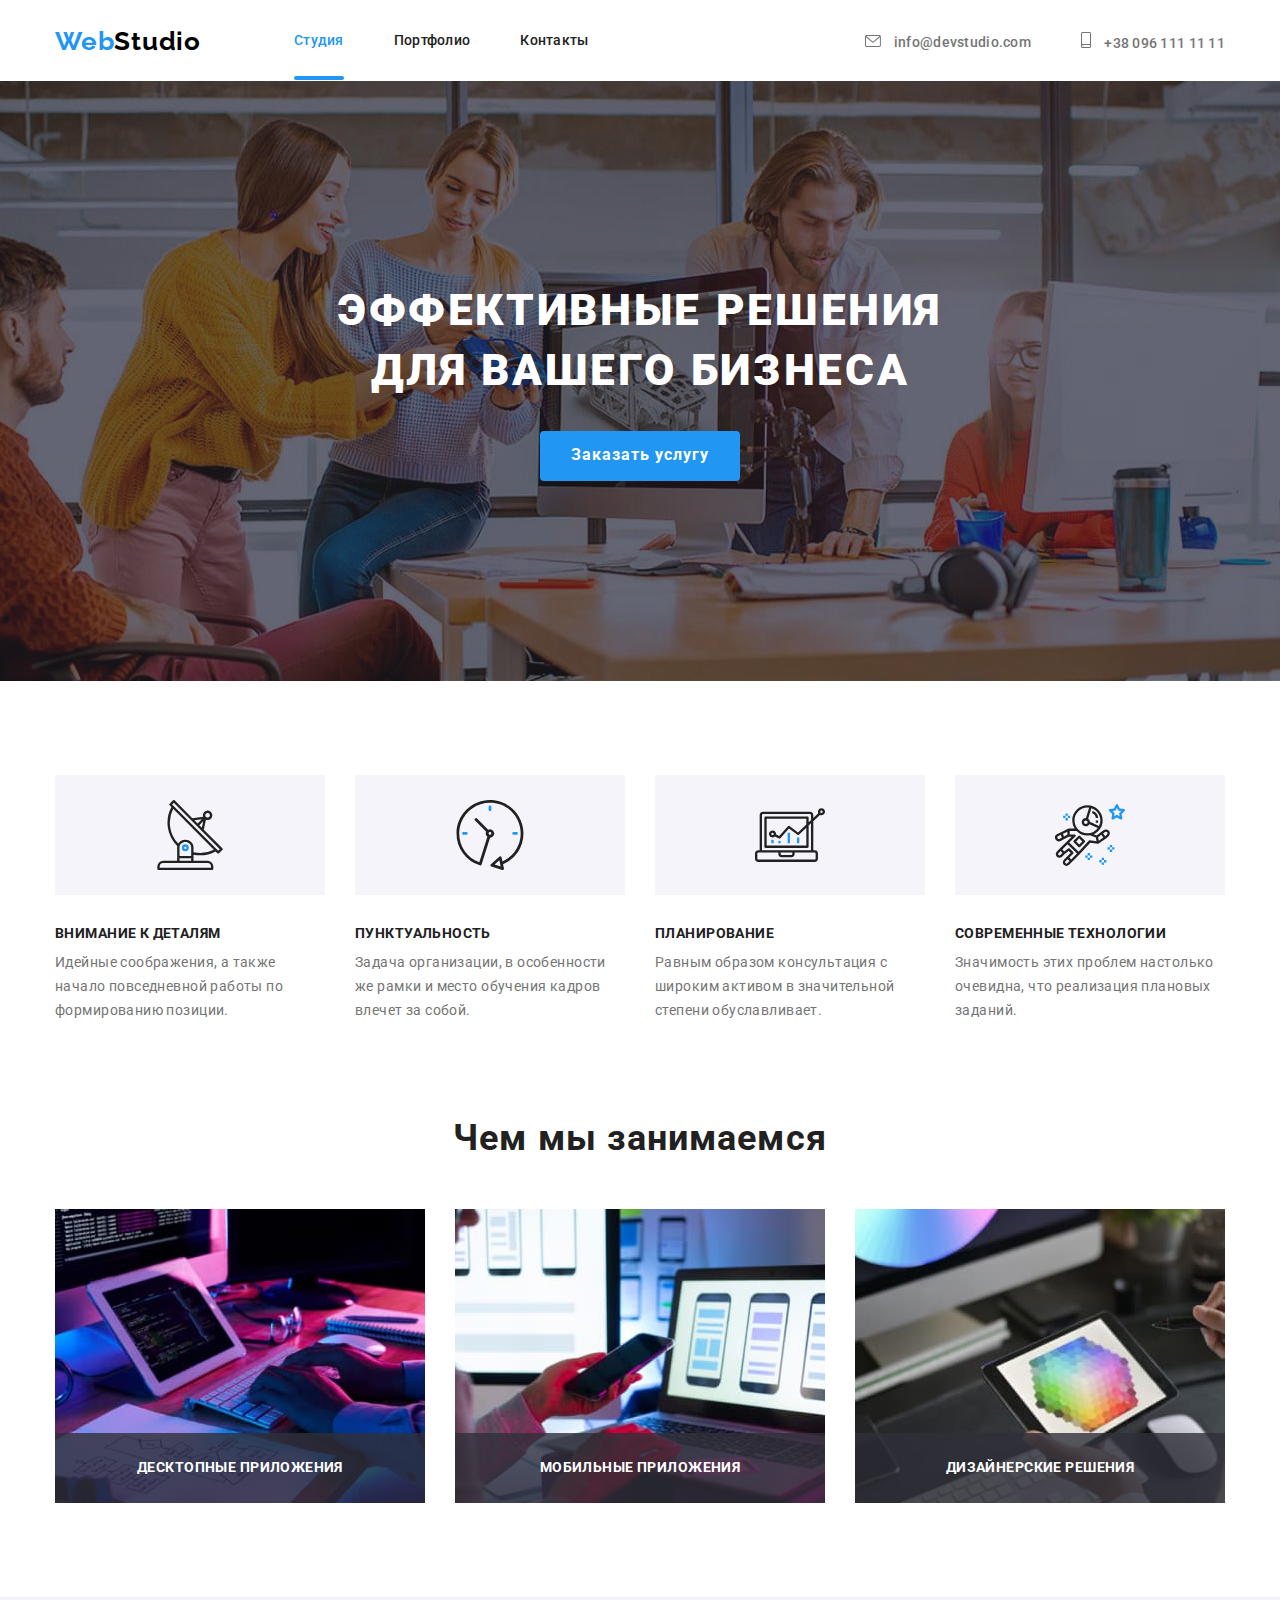
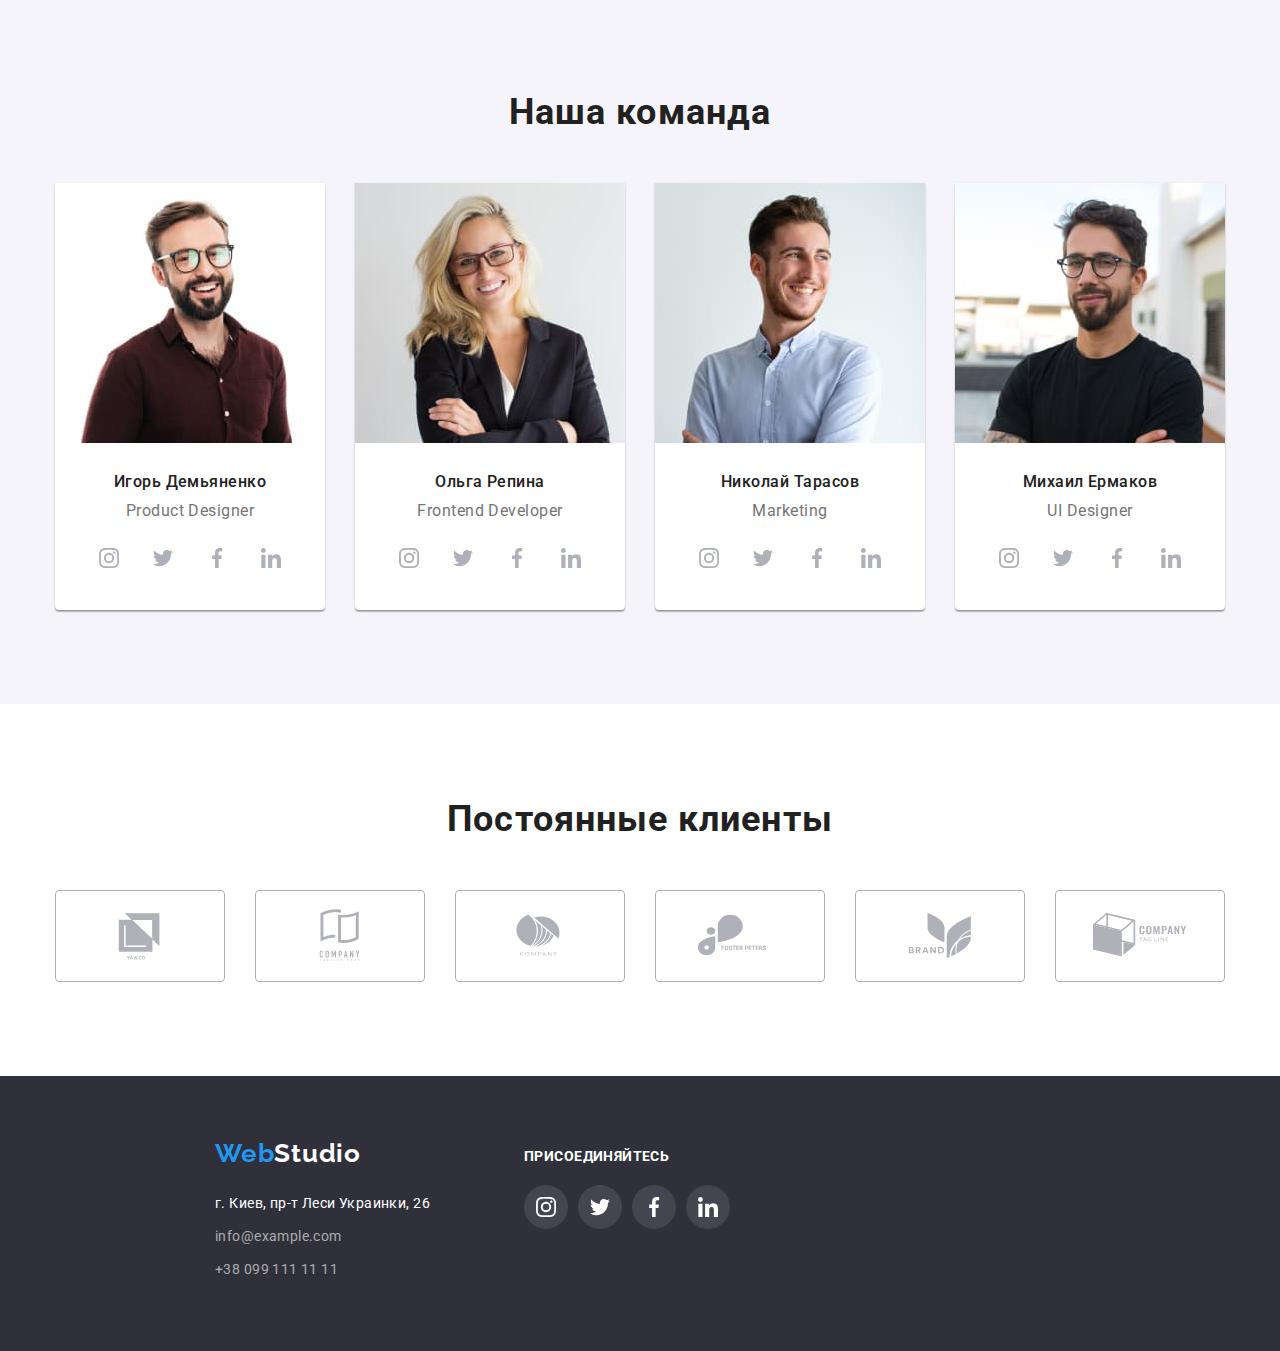
==== index.html @ 4ece472d "Initial commit" ====
<!DOCTYPE html>
<html lang="ru">
  <head>
    <meta charset="UTF-8" />
    <meta http-equiv="X-UA-Compatible" content="IE=edge" />
    <meta name="viewport" content="width=device-width, initial-scale=1.0" />
    <title lang="en">WebStudio</title>
    <link rel="preconnect" href="https://fonts.gstatic.com">
    <link href="https://fonts.googleapis.com/css2?family=Raleway:wght@700&family=Roboto:wght@400;500;700;900&display=swap"
      rel="stylesheet">
    <link rel="stylesheet" href="https://cdnjs.cloudflare.com/ajax/libs/modern-normalize/1.1.0/modern-normalize.css"
        integrity="sha512-Y0MM+V6ymRKN2zStTqzQ227DWhhp4Mzdo6gnlRnuaNCbc+YN/ZH0sBCLTM4M0oSy9c9VKiCvd4Jk44aCLrNS5Q=="
        crossorigin="anonymous" referrerpolicy="no-referrer" />
    <link rel="stylesheet" href="./css/styles.css"> 
  </head>
  <body>
    <!--HEADER-->
    <header class="main-header">
      <!--NAVIGATION BAR-->
      <div class="container header-container">
        <nav class="main-nav">
          <!--LOGO-->
          <a class="logo" href="./"><span class="logo-blue">Web</span><span class="logo-black">Studio</span></a>
          <!--MAIN MENU-->
          <ul class="main-menu">
            <li class="menu-list">
              <a class="menu-link menu-link-current" href="./index.html">Студия</a>
            </li>
            <li class="menu-list">
              <a class="menu-link" href="./portfolio.html">Портфолио</a>
            </li>
            <li class="menu-list">
              <a class="menu-link" href="">Контакты</a>
            </li>
          </ul>
        </nav>
          <!--CONTACTS-->
        <ul class="contacts-nav">
          <li class="contacts-list">
              <a class="contacts-link" href="mailto:info@devstudio.com">
              <svg class="header-svg" width="16" height="12"><use href="./images/sprite.svg#envelope"></use></svg> info@devstudio.com</a>
          </li>
          <li class="contacts-list">
            <a class="contacts-link" href="tel:+380961111111">
              <svg class="header-svg" width="10" height="16"><use href="./images/sprite.svg#smartphone"></use></svg>
              +38 096 111 11 11</a>
          </li>
        </ul>
      </div>
    </header>
    <main class="index-main">
      <!--HERO-->
      <section class="hero-section">
      <div class="container hero-container">
        <h1 class="hero-title">Эффективные решения для вашего бизнеса</h1>
        <button class="button-order" type="button" data-modal-open>Заказать услугу</button>
      </div>
      </section>
      <!--FEATURES-->
      <section class="features-section">
        <div class="container features-container">
        <h2 class="section-title" hidden>Наши преимущества</h2>
        <ul class="features-menu">
          <li class="features-list">
            <div class="features-image">
              <svg class="features-icon">
                <use href="./images/sprite.svg#antenna">
                </use>
              </svg>
            </div>
            <div class="features-description">
            <h3 class="features-title">Внимание к деталям</h3>
            <p class="features-text">
              Идейные соображения, а также начало повседневной работы по
              формированию позиции.
            </p>
            </div>
          </li>
          <li class="features-list">
            <div class="features-image">
              <svg class="features-icon">
                <use href="./images/sprite.svg#clock">
                </use>
              </svg>
            </div>
            <div class="features-description">
            <h3 class="features-title">Пунктуальность</h3>
            <p class="features-text">
              Задача организации, в особенности же рамки и место обучения кадров
              влечет за собой.
            </p>
            </div>
          </li>
          <li class="features-list">
            <div class="features-image">
              <svg class="features-icon">
                <use href="./images/sprite.svg#diagram">
                </use>
              </svg>
            </div>
            <div class="features-description">
            <h3 class="features-title">Планирование</h3>
            <p class="features-text">
              Равным образом консультация с широким активом в значительной
              степени обуславливает.
            </p>
            </div>
          </li>
          <li class="features-list">
            <div class="features-image">
              <svg class="features-icon">
                <use href="./images/sprite.svg#astronaut">
                </use>
              </svg>
            </div>
            <div class="features-description">
            <h3 class="features-title">Современные технологии</h3>
            <p class="features-text">
              Значимость этих проблем настолько очевидна, что реализация
              плановых заданий.
            </p>
            </div>
          </li>
        </ul>
        </div>
      </section>
      <!--OUR SERVICES-->
      <section class="services-section">
        <div class="container services-container">
        <h2 class="section-title">Чем мы занимаемся</h2>
        <ul class="services-list">
          <li class="services-item">
            <h3 hidden>Сервис первый</h3>
            <a href="" class="servises-link">
              <div class="servises-link-wrapper">
              <img
                src="./images/images-our-services/service_1.jpg"
                alt="Сотрудник пишет код" width="370" height="294"/>
              <p class="services-label">Десктопные приложения</p>
              </div>
            </a>
          </li>
          <li class="services-item">
            <h3 hidden>Сервис второй</h3>
            <a href="">
              <div class="servises-link-wrapper">
              <img
                src="./images/images-our-services/service_2.jpg"
                alt="Сотрудник сверяет изображение на экране мобильного телефона с изображением трех мобильных интерфейсов на ноутбуке"
                width="370"
                height="294"
              />
              <p class="services-label">Мобильные приложения</p>
              </div>
            </a>
          </li>
          <li class="services-item">
            <h3 hidden>Сервис третий</h3>
            <a href="">
              <div class="servises-link-wrapper">
              <img
                src="./images/images-our-services/service_3.jpg"
                alt="Сотрудник выбирает цвет по матрице"
                width="370"
                height="294"
              />
              <p class="services-label">Дизайнерские решения</p>
              </div>
            </a>
          </li>
        </ul>
      </div>
      </section>
      <!--OUR TEAM-->
      <section class="team-section">
        <div class="container team-container">
        <h2 class="section-title">Наша команда</h2>
        <ul class="team-description">
          <li class="team-list">
            <img class="team-image"
              src="./images/images-our-team/team_member_1.jpg"
              alt="Портрет Игоря Демьяненко"
              width="270"
              height="260"
            />
            <div class="team-member">
            <p class="team-name">Игорь Демьяненко</p>
            <h3 class="team-text"  lang="en">Product Designer</h3>
            <ul class="social-icons-container">
            <li class="social-link-team">
              <a class="social-link-teammember" href="">
                <svg class="social-icon-team" width="20px" height="20px"><use href="./images/sprite.svg#instagram"></use></svg>
              </a>
            </li>
            <li class="social-link-team">
              <a class="social-link-teammember" href="">
                <svg class="social-icon-team" width="20px" height="20px"><use href="./images/sprite.svg#twitter"></use></svg>
              </a>
            </li>
            <li class="social-link-team">
              <a class="social-link-teammember" href="">
                <svg class="social-icon-team" width="20px" height="20px"><use href="./images/sprite.svg#facebook"></use></svg>
              </a>
            </li>
            <li class="social-link-team">
              <a class="social-link-teammember" href="">
                <svg class="social-icon-team" width="20px" height="20px"><use href="./images/sprite.svg#linkedin"></use></svg>
              </a>
            </li>
          </ul>
          </div>
          </li>
          <li class="team-list">
            <img class="team-image"
              src="./images/images-our-team/team_member_2.jpg"
              alt="Портрет Ольги Репиной"
              width="270"
              height="260"
            />
            <div class="team-member">
            <p class="team-name">Ольга Репина</p>
            <h3 class="team-text" lang="en">Frontend Developer</h3>
          <ul class="social-icons-container">
            <li class="social-link-team">
              <a class="social-link-teammember" href="">
                <svg class="social-icon-team" width="20px" height="20px"><use href="./images/sprite.svg#instagram"></use></svg>
              </a>
            </li>
            <li class="social-link-team">
              <a class="social-link-teammember" href="">
                <svg class="social-icon-team" width="20px" height="20px"><use href="./images/sprite.svg#twitter"></use></svg>
              </a>
            </li>
            <li class="social-link-team">
              <a class="social-link-teammember" href="">
                <svg class="social-icon-team" width="20px" height="20px"><use href="./images/sprite.svg#facebook"></use></svg>
              </a>
            </li>
            <li class="social-link-team">
              <a class="social-link-teammember" href="">
                <svg class="social-icon-team" width="20px" height="20px"><use href="./images/sprite.svg#linkedin"></use></svg>
              </a>
            </li>
          </ul>
          </div>
          </li>
          <li class="team-list">
            <img class="team-image"
              src="./images/images-our-team/team_member_3.jpg"
              alt="Портрет Николая Тарасова"
              width="270"
              height="260"
            />
            <div class="team-member">
            <p class="team-name">Николай Тарасов</p>
            <h3 class="team-text" lang="en">Marketing</h3>
            <ul class="social-icons-container">
            <li class="social-link-team">
              <a class="social-link-teammember" href="">
                <svg class="social-icon-team" width="20px" height="20px"><use href="./images/sprite.svg#instagram"></use></svg>
              </a>
            </li>
            <li class="social-link-team">
              <a class="social-link-teammember" href="">
                <svg class="social-icon-team" width="20px" height="20px"><use href="./images/sprite.svg#twitter"></use></svg>
              </a>
            </li>
            <li class="social-link-team">
              <a class="social-link-teammember" href="">
                <svg class="social-icon-team" width="20px" height="20px"><use href="./images/sprite.svg#facebook"></use></svg>
              </a>
            </li>
            <li class="social-link-team">
              <a class="social-link-teammember" href="">
                <svg class="social-icon-team" width="20px" height="20px"><use href="./images/sprite.svg#linkedin"></use></svg>
              </a>
            </li>
          </ul>
          </div>
          </li>
          <li class="team-list">
            <img class="team-image"
              src="./images/images-our-team/team_member_4.jpg"
              alt="Портрет Михаила Ермакова"
              width="270"
              height="260"
            />
            <div class="team-member">
            <p class="team-name">Михаил Ермаков</p>
            <h3 class="team-text" lang="en">UI Designer</h3>
          <ul class="social-icons-container">
            <li class="social-link-team">
              <a class="social-link-teammember" href="">
                <svg class="social-icon-team" width="20px" height="20px"><use href="./images/sprite.svg#instagram"></use></svg>
              </a>
            </li>
            <li class="social-link-team">
              <a class="social-link-teammember" href="">
                <svg class="social-icon-team" width="20px" height="20px"><use href="./images/sprite.svg#twitter"></use></svg>
              </a>
            </li>
            <li class="social-link-team">
              <a class="social-link-teammember" href="">
                <svg class="social-icon-team" width="20px" height="20px"><use href="./images/sprite.svg#facebook"></use></svg>
              </a>
            </li>
            <li class="social-link-team">
              <a class="social-link-teammember" href="">
                <svg class="social-icon-team" width="20px" height="20px"><use href="./images/sprite.svg#linkedin"></use></svg>
              </a>
            </li>
          </ul>
          </div>
          </li>
        </ul>
      </div>
      </section>
        <!--SECTION CLIENTS-->
        <section class="clients-section">
          <div class="container section-clients-container">
            <h2 class="section-title">Постоянные клиенты</h2>
          <ul class="clients-list">
              <li class="client-list-item">
                <a class="client-link" href="">
                  <svg class="client-logo" width="106px" height="60px">
                    <use href="./images/sprite.svg#logo1"></use>
                  </svg>
                </a>
              </li>
              <li class="client-list-item">
                <a class="client-link" href="">
                  <svg class="client-logo" width="106px" height="60px">
                    <use href="./images/sprite.svg#logo2"></use>
                  </svg>
                </a>
              </li>
              <li class="client-list-item">
                <a class="client-link" href="">
                  <svg class="client-logo" width="106px" height="60px">
                    <use href="./images/sprite.svg#logo3"></use>
                  </svg>
                </a>
              </li>
              <li class="client-list-item">
                <a class="client-link" href="">
                  <svg class="client-logo" width="106px" height="60px">
                    <use href="./images/sprite.svg#logo4"></use>
                  </svg>
                </a>
              </li>
              <li class="client-list-item">
                <a class="client-link" href="">
                  <svg class="client-logo" width="106px" height="60px">
                    <use href="./images/sprite.svg#logo5"></use>
                  </svg>
                </a>
                </li>
                <li class="client-list-item">
                  <a class="client-link" href="">
                    <svg class="client-logo" width="106px" height="60px">
                      <use href="./images/sprite.svg#logo6"></use>
                    </svg>
                  </a>
                </li>
            </ul>
          </div>
        </section>
    </main>
    <footer class="page-footer">
      <div class="container footer-container">
      <div class="footer-column">     
      <!--LOGO-->
      <a class="logo logo-footer" href="./"><span class="logo-blue">Web</span><span class="logo-white">Studio</span></a>
      <!--CONTACTS-->
      <address class="address-footer">
        <ul class="contacts-footer">
          <li class="contacts-list-footer">
            <a class="contacts-link-footer" href="https://goo.gl/maps/XPHjit8o5JEsovho7"
              >г. Киев, пр-т Леси Украинки, 26</a
            >
          </li>
          <li class="contacts-list-footer">
            <a class="contacts-linksemitransparent-footer" href="mailto:info@example.com">info@example.com</a>
          </li>
          <li class="contacts-list-footer">
            <a class="contacts-linksemitransparent-footer" href="tel:+380991111111">+38 099 111 11 11</a>
          </li>
        </ul>
      </address>
    </div>
    <div class="footer-column">
      <p class="footer-text">Присоединяйтесь</p>
      <ul class="social-footer-container">
        <li class="social-footer">
          <a class="social-link-footer" href="">
            <svg class="social-icon-footer" width="20px" height="20px"><use href="./images/sprite.svg#instagram"></use></svg>
          </a>
        </li>
        <li class="social-footer">
          <a class="social-link-footer" href="">
            <svg class="social-icon-footer" width="20px" height="20px"><use href="./images/sprite.svg#twitter"></use></svg>
          </a>
        </li>
        <li class="social-footer">
          <a class="social-link-footer" href="">
            <svg class="social-icon-footer" width="20px" height="20px"><use href="./images/sprite.svg#facebook"></use></svg>
          </a>
        </li>
        <li class="social-footer">
          <a class="social-link-footer" href="">
            <svg class="social-icon-footer" width="20px" height="20px"><use href="./images/sprite.svg#linkedin"></use></svg>
          </a>
        </li>
      </ul>
    </div>
    </div>
    </footer>
<div class="backdrop is-hidden" data-modal>
  <div class="modal">
    <button type="button" class="close-btn" data-modal-close>
      <svg class="close-btn-icon" width="11px" height="11px">
        <use href="./images/sprite.svg#closebtn"></use>
      </svg>
    </button>
  </div>
</div>
<script src="./js/modal.js"></script>
  </body>
</html>
---- css/styles.css ----
:root {
  --text-color: #757575;
  --title-color: #212121;
  --accent-font-color: #ffffff;
  --accent-color: #2196f3;
  --background-dark: #2f303a;
  --background-light: #f5f4fa;
  --social-icons-main: #afb1b8;
  --main-duration: 250ms;
  --timing-function: cubic-bezier(0.4, 0, 0.2, 1);
}
* {
  box-sizing: border-box;
  -moz-box-sizing: border-box;
  -webkit-box-sizing: border-box;
}
h1,
h2,
h3,
h4,
h5,
h6,
p {
  margin-top: 0;
  margin-bottom: 0;
}
ul,
ol {
  margin-top: 0;
  margin-bottom: 0;
  padding-left: 0;
}
img {
  display: block;
}
.container {
  margin: 0 auto;
  border: 0px;
  width: 1200px;
  padding-left: 15px;
  padding-right: 15px;
}
body {
  font-family: "Roboto", sans-serif;
  font-style: normal;
}
body ul {
  list-style: none;
}
body a {
  text-decoration: none;
}
/*--HEADER STYLES--*/
/*--HEADER POSITIONING--*/
.header-container {
  display: flex;
  justify-content: space-between;
}
.logo {
  margin-right: 93px;
  border: 0px;
  margin-bottom: -4px;
}
.menu-list:not( :last-child),
.contacts-list:not( :last-child) {
  margin-right: 50px;
}
.main-nav,
.main-menu,
.contacts-nav {
  display: flex;
  justify-content: space-between;
  align-items: center;
}

/*--HEADER STYLE--*/
.main-header,
.portfolio-header {
  font-weight: 500;
  font-size: 14px;
  line-height: 1.17;
  letter-spacing: 0.02em;
  padding-top: 24px;
  padding-bottom: 25px;
}
/*--LOGO STYLE--*/
.logo {
  font-family: "Raleway", sans-serif;
  font-weight: 700;
  font-size: 26px;
  line-height: 1.38;
  letter-spacing: 0.03em;
}
.logo-blue {
  color: var(--accent-color);
}
.logo-black {
  color: #000000;
}
.logo-white {
  color: #ffffff;
}
/*--MAIN MENU STYLE--*/
.menu-link {
  color: var(--title-color);
  transition: color var(--main-duration) var(--timing-function);
}
.menu-link-current {
  color: var(--accent-color);
  position: relative;
}
.menu-link-current::after {
  position: absolute;
  left: 0;
  bottom: -32px;
  content:"";
  display: block;
  background-color: var(--accent-color);
  height: 4px;
  width: 100%;
  border-radius: 2px;
}

.menu-link:hover,
.menu-link:focus {
  color: var(--accent-color);
  cursor: pointer;  
}
/*--CONTACTS STYLE--*/
.contacts-list {
  display: flex;
  align-items: center;
}
.contacts-link {
  color: var(--text-color);
  margin-bottom: -4px;
  fill: var(--text-color);
  transition: color var(--main-duration) var(--timing-function), fill var(--main-duration) var(--timing-function);
}
.header-svg {
  margin-right: 10px;
}
.contacts-link:hover,
.contacts-link:focus {
  color: var(--accent-color);
  fill: var(--accent-color);
  cursor: pointer;
}
/*--END OF HEADER STYLES--*/
/*--HERO SECTION STYLE--*/
.hero-section {
  background-image: linear-gradient(rgba(47, 48, 58, 0.4), rgba(47, 48, 58, 0.4)), url(../images/images-hero/img-bgr-hero.jpg), linear-gradient(#c4c4c4, #c4c4c4);
  background-position: center;
  max-width: 1600px;
  padding-top: 200px;
  padding-bottom: 200px;
  display: block;
  margin: 0 auto;
}
.hero-title {
  color: var(--accent-font-color);
  font-weight: 900;
  font-size: 44px;
  line-height: 1.36;
  letter-spacing: 0.06em;
  text-transform: uppercase;
  text-align: center;
  max-width: 696px;
  margin-bottom: 30px;
  margin-left: auto;
  margin-right: auto;
}
.button-order {
  display: block;
  width: 200px;
  height: 50px;
  background-color: var(--accent-color);
  color: var(--accent-font-color);
  font-size: 16px;
  font-weight: 700;
  line-height: 1.88;  
  letter-spacing: 0.06em;
  border-radius: 4px;
  border: 1px solid transparent;
  margin-left: auto;
  margin-right: auto;
}
/*--END OF HERO SECTION STYLE--*/
/*--FEATURES SECTION STYLE--*/
.features-section {
  padding-top: 94px;
  padding-bottom: 94px;
}
.features-menu {
  display: flex;
  justify-content: space-between;
}
.features-list:not(:first-child) {
  margin-left: 30px;
}
.features-image {
  display: flex;
  background-color: var(--background-light);
  width: 270px;
  height: 120px;
align-items: center;
justify-content: center;
}
.features-description {
  padding-top: 30px;
}
.features-icon {
  width: 70px;
  height: 70px;
}
.features-title {
  color: var(--title-color);
  font-size: 14px;
  font-weight: 700;
  line-height: 1.17;
  text-transform: uppercase;
  letter-spacing: 0.03em;
  margin-bottom: 10px;
  text-align: left;
}
.features-text {
  color: var(--text-color);
  font-size: 14px;
  font-weight: 400;
  line-height: 1.71;
  letter-spacing: 0.03em;
  max-width: 270px;
  text-align: left;
}
/*--END OF FEATURES SECTION STYLE--*/
/*--OUR SERVICES SECTION STYLE--*/
.services-section {
  padding-bottom: 94px;
}
.services-list {
  display: flex;
  justify-content: space-between;
}
.section-title {
  color: var(--title-color);
  font-size: 36px;
  font-weight: 700;
  line-height: 1.17;
  letter-spacing: 0.03em;
  text-align: center;
  margin-bottom: 50px;
}
.servises-link-wrapper {
  position: relative;
}
.services-label {
  position: absolute;
  width: 100%;
  left: 0;
  bottom: 0;
  font-weight: 700;
  font-size: 14px;
  line-height: 1.14;
  text-align: center;
  letter-spacing: 0.03em;
  text-transform: uppercase;
  background-color: rgba(47, 48, 58, 0.8);
  color: var(--accent-font-color);
  padding-top: 27px;
  padding-bottom: 27px;
}
/*--END OF OUR SERVICES SECTION STYLE--*/
/*--OUR TEAM SECTION STYLE--*/
.team-section {
  padding-top: 94px;
  padding-bottom: 94px;
  background-color: var(--background-light);
  line-height: 1.17;
  letter-spacing: 0.03em;
}
.team-description {
  display: flex;
  flex-wrap: wrap;
  margin-left: -30px;
  margin-top: -30px
}
.team-list {
  background-color: #ffffff;
  box-shadow: 0px 1px 3px rgba(0, 0, 0, 0.12), 0px 1px 1px rgba(0, 0, 0, 0.14), 0px 2px 1px rgba(0, 0, 0, 0.2);
  border-radius: 0px 0px 4px 4px;
  flex-basis: calc((100% - 120px) / 4);
  margin-left: 30px;
  margin-top: 30px;
}
.team-member {
  padding-left: 32px;
  padding-top: 30px;
  padding-right: 32px;
  padding-bottom: 30px;
}
.team-name {
  color: var(--title-color);
  font-size: 16px;
  font-weight: 500;
  text-align: center;
  margin-bottom: 10px;
}
.team-text {
  color: var(--text-color);
  font-size: 16px;
  font-weight: 400;
  text-align: center;
  margin-bottom: 16px;
}
.social-icons-container {
    display: flex;
    justify-content: space-between;
    width: 206px;
    }
.social-link-teammember {
  display: flex;
  background-color: #ffffff;
  fill: var(--social-icons-main);
  border-radius: 50%;
  width: 44px;
  height: 44px;
  justify-content: center;
  align-items: center;
  transition: background-color var(--main-duration) var(--timing-function), fill var(--main-duration) var(--timing-function);
}
.social-link-teammember:hover,
.social-link-teammember:focus {
  fill: var(--accent-font-color);
  background-color: var(--accent-color);
}
/*--CLIENTS SECTION STYLES--*/
.clients-section {
  padding: 94px 0px 94px 0px;
}
.clients-list {
  display: flex;
  flex-wrap: wrap;
  margin-left: -30px;
  margin-top: -30px
}
.client-list-item {
  flex-basis: calc((100% - 180px) / 6);
  margin-left: 30px;
  margin-top: 30px;
 

}
.client-link { 
  display: flex;
  padding: 15px 31px 15px 31px;
  border: 1px solid;
  border-radius: 4px;
  border-color: var(--social-icons-main);
  justify-content: center;
  align-items: center;
  fill: var(--social-icons-main);
  transition: fill var(--main-duration) var(--timing-function), border-color var(--main-duration) var(--timing-function);
}
.client-link:hover,
.client-link:focus {
  fill: var(--accent-color);
  border-color: var(--accent-color);
}
/*--END OF CLIENTS SECTION STYLES--*/
/*--FOOTER STYLE--*/
.page-footer {
  background-color: var(--background-dark);
  padding-top: 60px;
  padding-bottom: 60px;
  padding-left: 200px;
  padding-right: 200px;
}
.footer-column:not(:last-child) {
  display: block;
  margin-right: 70px;
}
.logo-footer {
  display: block;
  margin-bottom: 20px;
}
.contacts-link-footer {
  display: block;
  color: #ffffff;
  font-size: 14px;
  font-weight: 400;
  font-style: normal;
  line-height: 1.71;
  letter-spacing: 0.03em;
  margin-bottom: 9px;
}
.contacts-linksemitransparent-footer {
  display: block;
  color: rgba(255, 255, 255, 0.6);
  font-size: 14px;
  font-weight: 400;
  font-style: normal;
  line-height: 1.71;
  letter-spacing: 0.03em;
  margin-bottom: 9px;
}
.footer-container {
  display: flex;
  justify-content: left;
}
.footer-text {
  color: var(--accent-font-color);
  font-size: 14px;
  font-weight: 700;
  line-height: 1.17;
  text-transform: uppercase;
  letter-spacing: 0.03em;
  margin-top: 12px;
  margin-bottom: 20px;
  text-align: left;
}
.social-footer-container {
  display: flex;
  justify-content: space-between;
  width: 206px;
}
.social-link-footer {
  display: flex;
  background-color: rgba(255, 255, 255, 0.1);
  fill: var(--accent-font-color);
  border-radius: 50%;
  width: 44px;
  height: 44px;
  justify-content: center;
  align-items: center;
  transition: background-color var(--main-duration) var(--timing-function);
}
.social-link-footer:hover,
.social-link-footer:focus {
  background-color: var(--accent-color);
}
/*--END OF FOOTER STYLE--*/
/*--MODAL AND BACKDROP STYLE--*/
.backdrop {
  position: fixed;
  top: 0;
  left: 0;
  background-color: rgba(0, 0, 0, 0.2);
  width: 100vw;
  height: 1024px;  
}
.modal {
position: absolute;
left: 50%;
top: 50%;
transform: translate(-50%, -50%);
width: 528px;
height: 580px;
border-radius: 4px;
background-color: #ffffff;
box-shadow: 0px 2px 1px 0px #00000033, 0px 1px 1px 0px #00000024, 0px 1px 3px 0px #0000001F;
transition: opacity var(--main-duration) var(--timing-function), visibility var(--main-duration) var(--timing-function);
}
.close-btn {
  position: absolute;
  top: 8px;
  right: 8px;
  width: 30px;
  height: 30px;
  border-radius: 50%;
  background-color: transparent;
  border: 1px solid rgba(0, 0, 0, 0.1);
  cursor: pointer;
  padding: 0;
}
.is-hidden {
  opacity: 0;
  visibility: hidden;
  pointer-events: none;
}
/*--END OF MODAL AND BACKDROP STYLE--*/
/*--PORTFOLIO PAGE STYLE--*/
.portfolio-header {
border-bottom: 1px solid #ECECEC;
}
.projects-section {
  padding-top: 94px;
  padding-bottom: 94px;
}
/*--FILTER STILE--*/
.projects-filter {
  display: flex;
  justify-content: center;
  margin-bottom: 50px;  
}
.filter-list:not( :last-child) {
  margin-right: 8px;
}
/*--FILTER BUTTON STYLE--*/
.filter-button {
  background-color: var(--background-light);
  color: var(--title-color);
  border: none;
  font-family: "Roboto", sans-serif;
  font-size: 16px;
  font-weight: 500;
  line-height: 1.63;
  letter-spacing: 0.03em;
  padding-left: 22px;
  padding-top: 6px;
  padding-right: 22px;
  padding-bottom: 6px;
  border-radius: 4px;
  transition: box-shadow var(--main-duration) var(--timing-function);  
}
.filter-button:hover,
.filter-button:focus {
  background-color: var(--accent-color);
  color: var(--accent-font-color);
  border: none;
  font-family: "Roboto", sans-serif;
  font-size: 16px;
  font-weight: 500;
  line-height: 1.63;
  letter-spacing: 0.03em;
  cursor: pointer;
  padding-left: 22px;
  padding-top: 6px;
  padding-right: 22px;
  padding-bottom: 6px;
  border-radius: 4px;
  box-shadow: 0px 4px 4px 0px #00000040;
}
/*--PROJECTS CARDS STYLE--*/
.projects-link {
  display: block;
  transition: box-shadow var(--main-duration) var(--timing-function);
}
.projects-link:hover,
.projects-links:focus {
box-shadow: 0px 1px 1px rgba(0, 0, 0, 0.12), 0px 4px 4px rgba(0, 0, 0, 0.06), 1px 4px 6px rgba(0, 0, 0, 0.16);
}
.projects-cards {
  display: flex;
  flex-wrap: wrap;
  margin-left: -30px;
  margin-top: -30px;
}
.projects-list {
  flex-basis: calc((100% - 270px) / 9);
  margin-left: 30px;
  margin-top: 30px;
}
.projects-text {
  padding: 20px 24px 20px 24px;
  background-color: #ffffff;
  border: 1px solid #EEEEEE;
}
.projects-name {
  color: var(--title-color);
  font-weight: 700;
  font-size: 18px;
  line-height: 2;
  letter-spacing: 0.06em;
  margin-bottom: 4px;
}
.projects-type {
  color: var(--text-color);
  font-weight: 400;
  font-size: 16px;
  line-height: 1.88;
  letter-spacing: 0.03em;
}  
.projects-card-wrapper {
  position: relative;
  overflow: hidden;
}
.projects-overlay {
  position: absolute;
  top: 0;
  left: 0;
  height: 100%;
  width: 100%;
  overflow: auto;
  transform: translateY(100%);
  background-color: rgba(33, 150, 243, 0.9);
  color: var(--accent-font-color);
  padding: 63px 24px 63px 24px;
  font-family: Roboto;
font-style: normal;
font-weight: 400;
font-size: 18px;
line-height: 1.56;
letter-spacing: 0.03em;
}
::-webkit-scrollbar {
  width: 0px;  
}
.projects-card-wrapper .projects-overlay {
transition: transform var(--main-duration) var(--timing-function);
}
.projects-card-wrapper:hover .projects-overlay,
.projects-text:hover .projects-overlay{
  transform: translate(0%); 
}
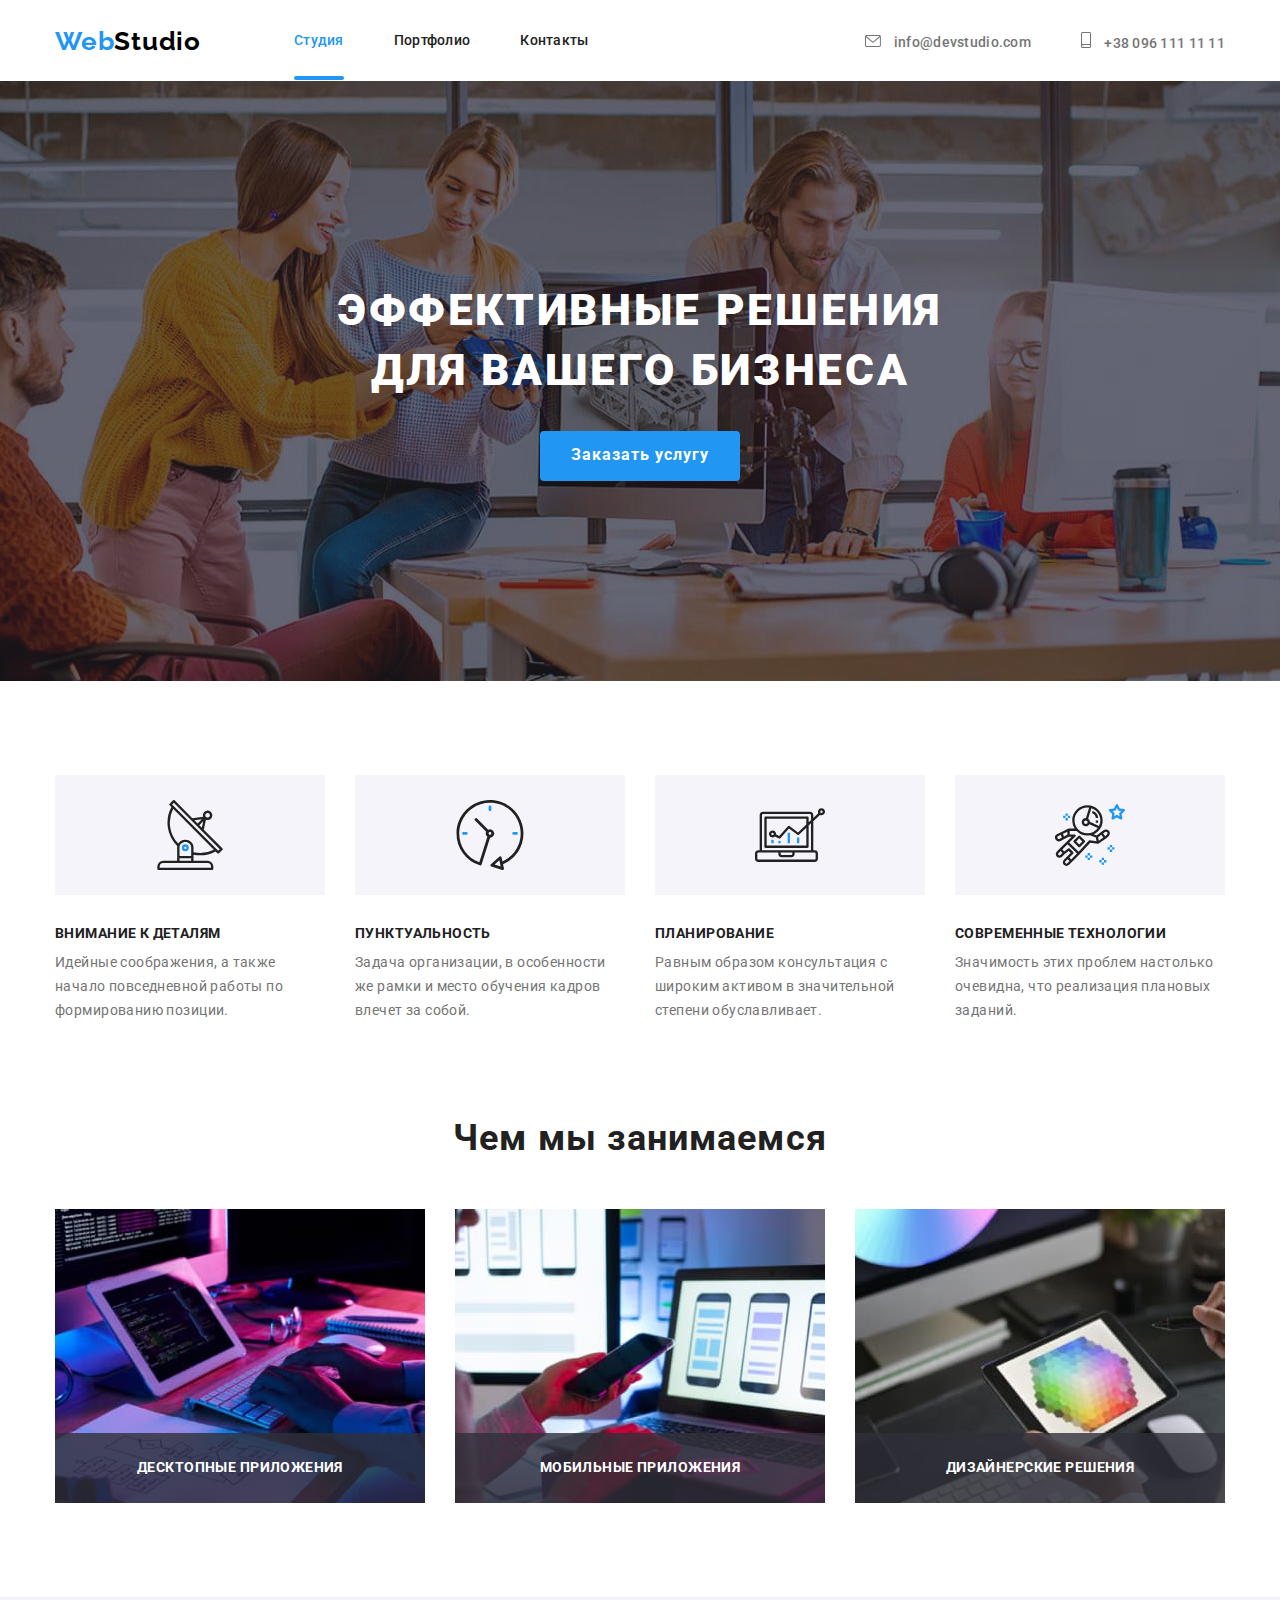
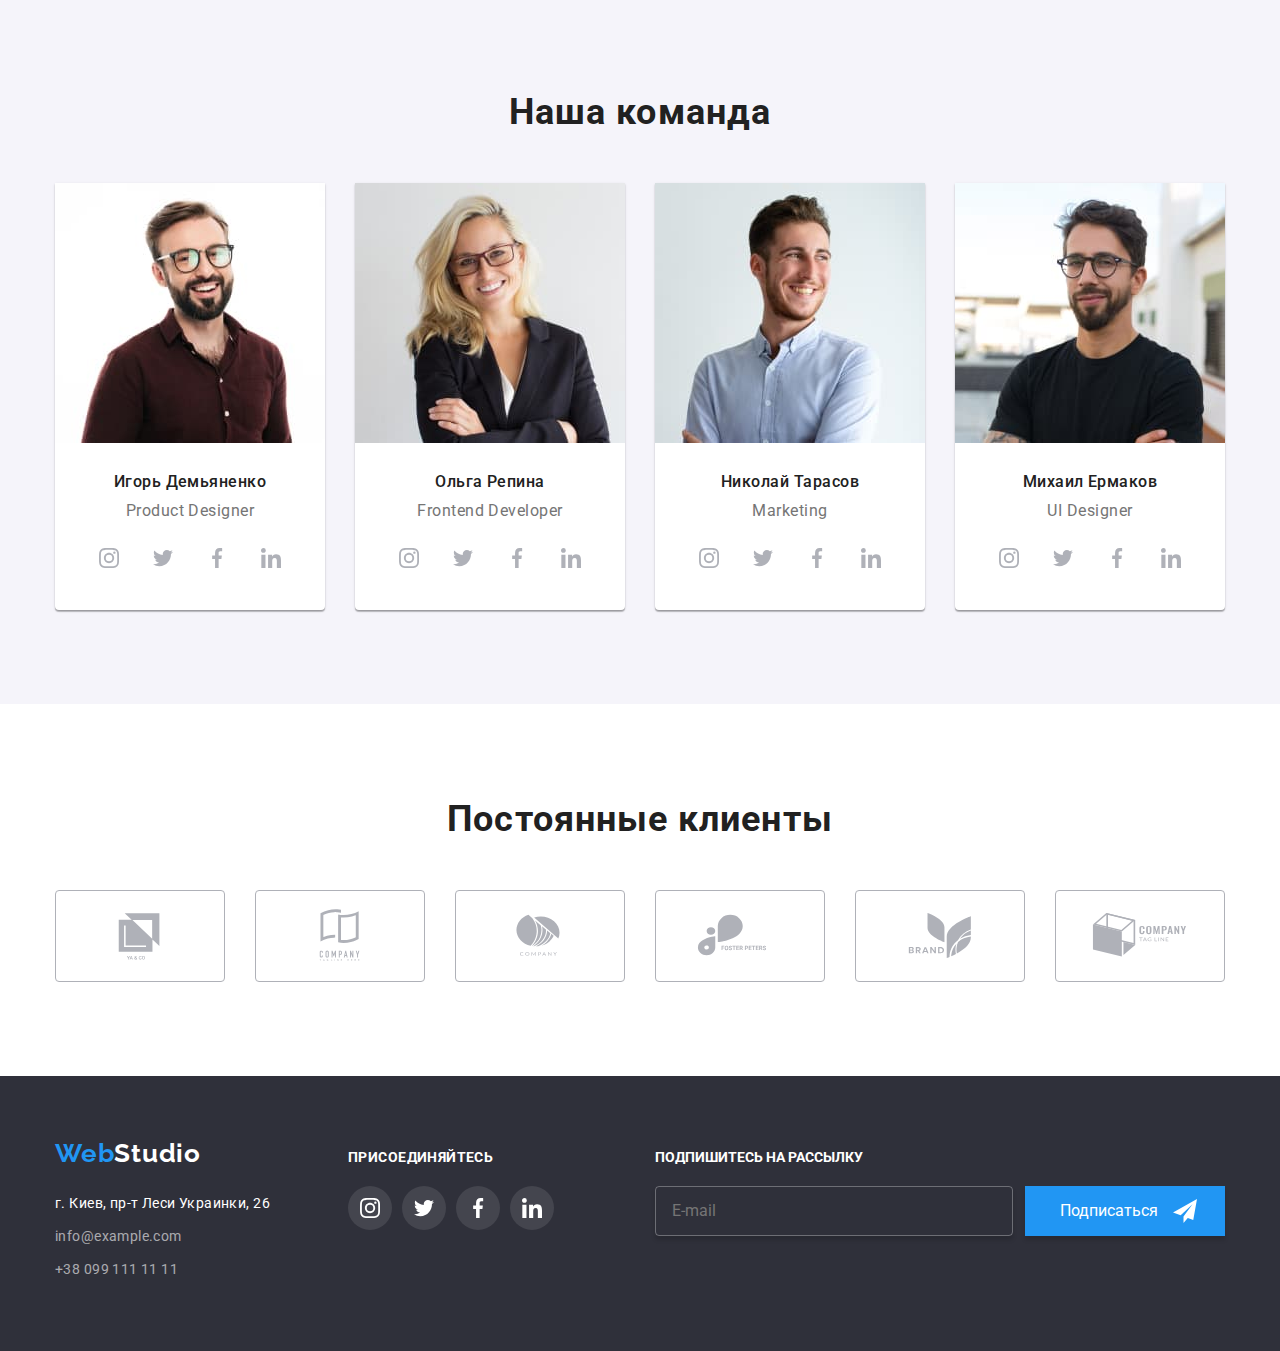
==== commit 0e0c32c3: "Subscribe form in Footer added" ====
--- a/index.html
+++ b/index.html
@@ -370,7 +370,7 @@
       <div class="container footer-container">
       <div class="footer-column">     
       <!--LOGO-->
-      <a class="logo logo-footer" href="./"><span class="logo-blue">Web</span><span class="logo-white">Studio</span></a>
+      <a class="logo-footer" href="./"><span class="logo-blue">Web</span><span class="logo-white">Studio</span></a>
       <!--CONTACTS-->
       <address class="address-footer">
         <ul class="contacts-footer">
@@ -413,6 +413,19 @@
         </li>
       </ul>
     </div>
+    <div class="footer-column">
+      <form action="" class="subscribtion-form-footer">
+        <label for="subscriber-email" class="subscribtion-footer-label">Подпишитесь на рассылку
+          <input type="email" name="subscriber-email" placeholder="E-mail" class="subscribtion-footer-input" />
+        </label>
+        <button type="submit" class="subscribtion-footer-button">
+          Подписаться
+          <svg class="subscribe-footer-icon">
+            <use href="./images/sprite.svg#sendicon"></use>
+          </svg>
+        </button>
+      </form>
+    </div>
     </div>
     </footer>
 <div class="backdrop is-hidden" data-modal>
@@ -422,7 +435,7 @@
         <use href="./images/sprite.svg#closebtn"></use>
       </svg>
     </button>
-  </div>
+  </div> 
 </div>
 <script src="./js/modal.js"></script>
   </body>
--- a/css/styles.css
+++ b/css/styles.css
@@ -84,7 +84,8 @@
   padding-bottom: 25px;
 }
 /*--LOGO STYLE--*/
-.logo {
+.logo,
+.logo-footer {
   font-family: "Raleway", sans-serif;
   font-weight: 700;
   font-size: 26px;
@@ -370,14 +371,6 @@
 /*--FOOTER STYLE--*/
 .page-footer {
   background-color: var(--background-dark);
-  padding-top: 60px;
-  padding-bottom: 60px;
-  padding-left: 200px;
-  padding-right: 200px;
-}
-.footer-column:not(:last-child) {
-  display: block;
-  margin-right: 70px;
 }
 .logo-footer {
   display: block;
@@ -405,7 +398,16 @@
 }
 .footer-container {
   display: flex;
-  justify-content: left;
+  justify-content: space-between;
+  align-items: baseline;
+  padding-top: 60px;
+  padding-bottom: 60px;
+}
+.footer-column:first-child {
+  margin-right: 70px;
+}
+.footer-column:last-child {
+  margin-left: 93px;
 }
 .footer-text {
   color: var(--accent-font-color);
@@ -414,7 +416,6 @@
   line-height: 1.17;
   text-transform: uppercase;
   letter-spacing: 0.03em;
-  margin-top: 12px;
   margin-bottom: 20px;
   text-align: left;
 }
@@ -438,6 +439,66 @@
 .social-link-footer:focus {
   background-color: var(--accent-color);
 }
+/*--SUBSCRUBTION FORM FOOTER STYLES--*/
+.subscribtion-form-footer {
+  display: flex;
+  flex-direction: row;
+  align-items: flex-end;
+}
+.subscribtion-footer-label {
+  color: var(--accent-font-color);
+  font-family: Roboto;
+  font-weight: 700;
+  text-transform: uppercase;
+  font-size: 14px;
+  line-height: 1.17;
+  letter-spacing: 0.03;
+  display: flex;
+  flex-direction: column;
+ }
+ .subscribtion-footer-input {
+   display: block;
+   margin-top: 20px;
+   width: 358px;
+   height: 50px;
+   box-sizing: border-box;
+   background-color: transparent;
+   padding-top: 15px;
+   padding-bottom: 15px;
+   padding-left: 16px;
+   color: rgba(255, 255, 255, 0.6);
+   font-family: Roboto;
+   font-weight: 400;
+   font-size: 16px;
+   line-height: 1.25;
+   letter-spacing: 0.03;
+   border: 1px solid rgba(255, 255, 255, 0.3);
+   border-radius: 4px;
+   box-shadow: 0px 4px 4px 0px rgba(0, 0, 0, 0.15);
+ }
+.subscribtion-footer-button {
+  position: relative;
+  margin-left: 12px;
+  padding-right: 62px;
+  padding-left: 29px;
+  padding-top: 10px;
+  padding-bottom: 10px;
+  width: 200px;
+  height: 50px;
+  border: 0;
+  background-color: var(--accent-color);
+  color: var(--accent-font-color);
+  box-shadow: 0px 4px 4px rgba(0, 0, 0, 0.15);
+}
+.subscribe-footer-icon {
+  position: absolute;
+  top: 13px;
+  right: 28px;
+  width: 24px;
+  height: 24px;
+  fill: var(--accent-font-color);
+}
+/*--END OF SUBSCRUBTION FORM FOOTER STYLES--*/
 /*--END OF FOOTER STYLE--*/
 /*--MODAL AND BACKDROP STYLE--*/
 .backdrop {
@@ -471,6 +532,7 @@
   border: 1px solid rgba(0, 0, 0, 0.1);
   cursor: pointer;
   padding: 0;
+  fill: #000000;
 }
 .is-hidden {
   opacity: 0;
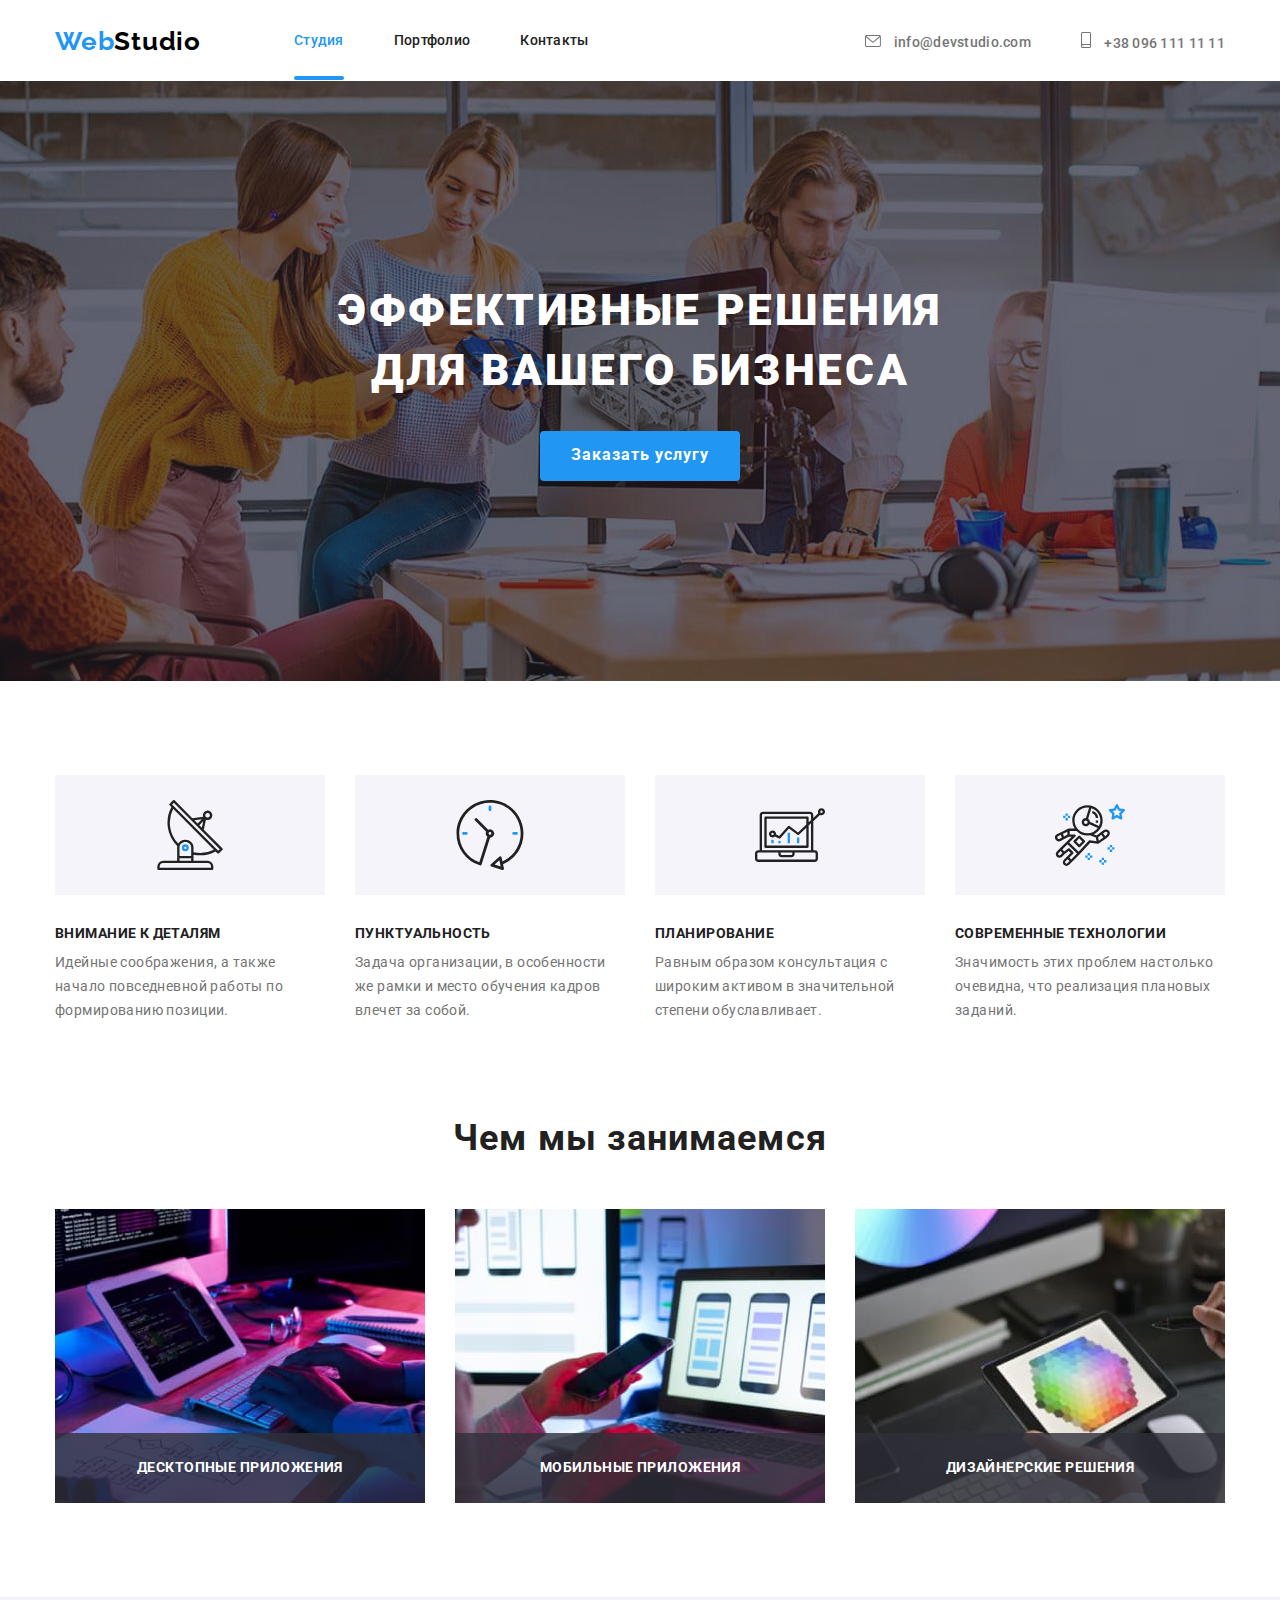
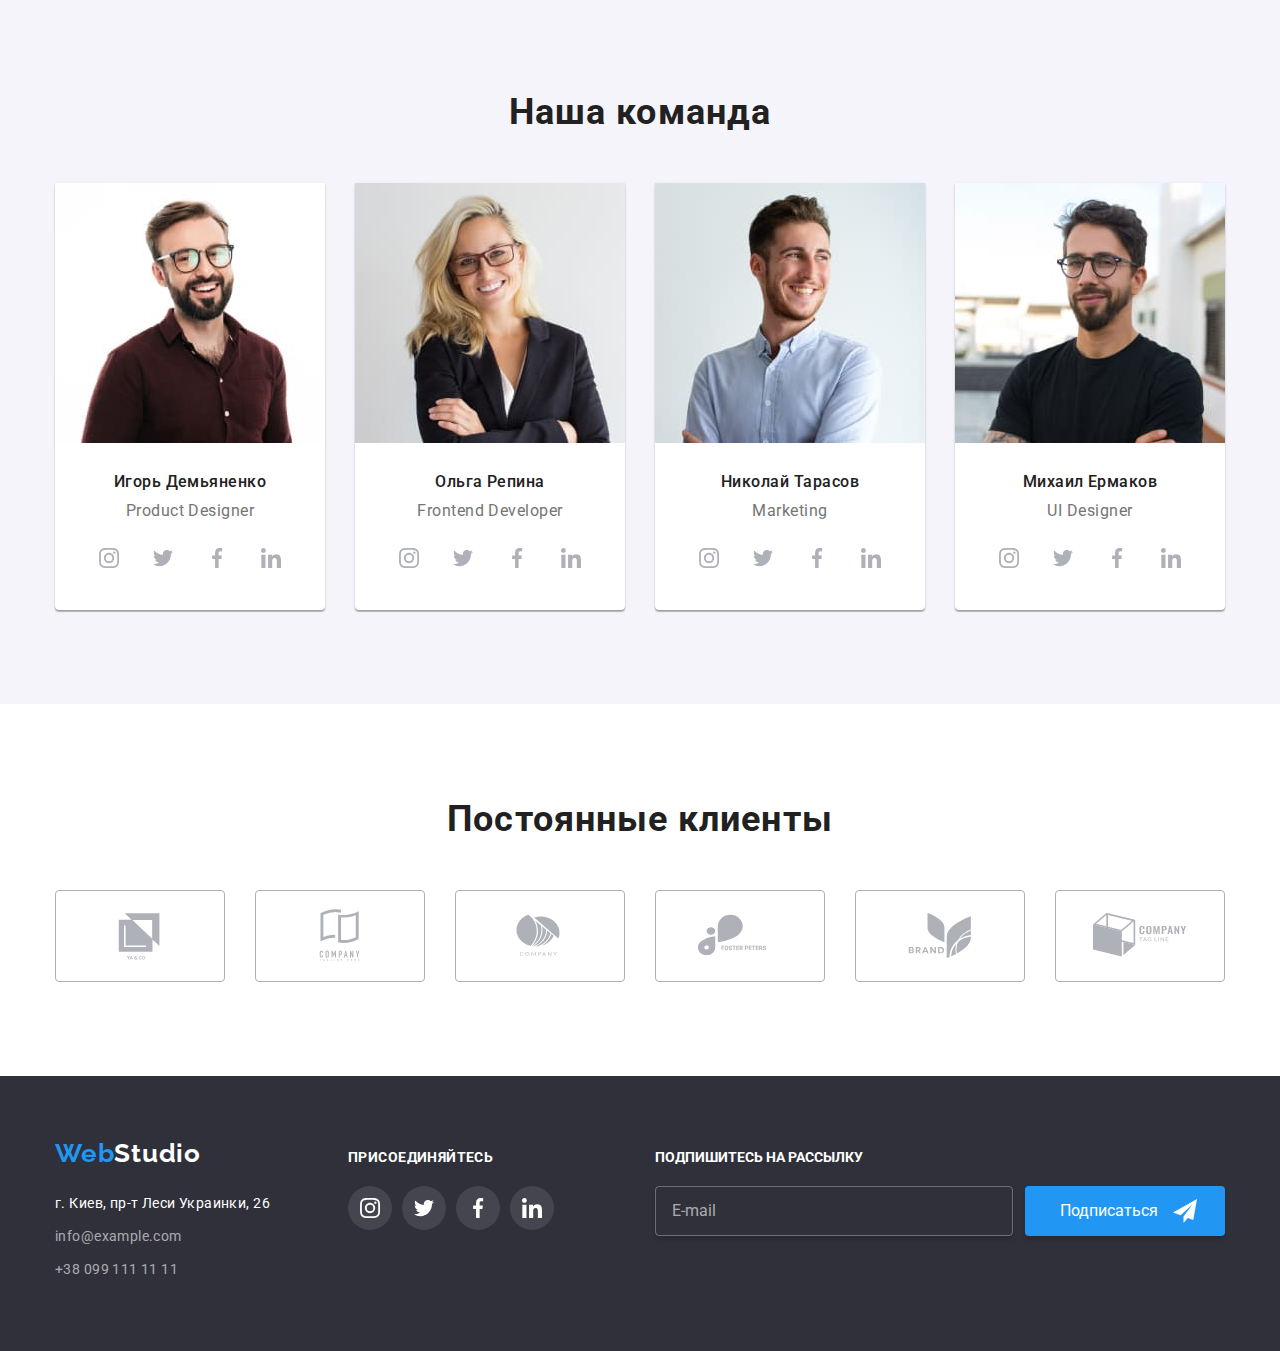
==== commit 2f58053e: "All elements and styles added" ====
--- a/index.html
+++ b/index.html
@@ -414,11 +414,11 @@
       </ul>
     </div>
     <div class="footer-column">
-      <form action="" class="subscribtion-form-footer">
-        <label for="subscriber-email" class="subscribtion-footer-label">Подпишитесь на рассылку
-          <input type="email" name="subscriber-email" placeholder="E-mail" class="subscribtion-footer-input" />
+      <form class="subscribtion-form-footer" action="#">
+        <label class="subscribtion-footer-label" for="subscriber-email">Подпишитесь на рассылку
+          <input class="subscribtion-footer-input" type="email" name="subscriber-email" placeholder="E-mail" />
         </label>
-        <button type="submit" class="subscribtion-footer-button">
+        <button class="subscribtion-footer-button" type="submit">
           Подписаться
           <svg class="subscribe-footer-icon">
             <use href="./images/sprite.svg#sendicon"></use>
@@ -435,6 +435,52 @@
         <use href="./images/sprite.svg#closebtn"></use>
       </svg>
     </button>
+    <form action="#" class="modal-form">
+      <p class="modal-form-heading">Оставьте свои данные, мы вам перезвоним</p>
+      <label class="modal-form-field">
+          Имя
+          <span class="modal-form-input-wrapper">
+            <input type="text" class="modal-form-input" name="client-name" minlength="2"
+                pattern="[a-zA-Zа-яёА-ЯЁ]+" title="Имя должно содержать символы кирилицы или латиницы"
+                required>
+            <svg class="modal-form-icon" width="18px" height="18px">
+              <use href="./images/sprite.svg#person"></use>
+            </svg>          
+          </span>
+      </label>
+      <label class="modal-form-field">
+          Телефон
+          <span class="modal-form-input-wrapper">
+              <input type="tel" class="modal-form-input" name="client-phone"
+                  pattern="+38([0-9]{3})-[0-9]{3}-[0-9]{2}-[0-9]{2}" title="Введите телефон в формате +38(000)-000-00-00" required>
+              <svg class="modal-form-icon" width="18px" height="18px">
+                <use href="./images/sprite.svg#phone"></use>
+              </svg>
+          </span>
+      </label>
+      <label class="modal-form-field">
+        Почта
+        <span class="modal-form-input-wrapper">
+          <input type="email" class="modal-form-input" name="client-email"
+          title="Введите электронную почту в формате your@email.com" required>
+          <svg class="modal-form-icon" width="18px" height="18px">
+            <use href="./images/email-black.svg#email-black"></use>
+          </svg>
+        </span>
+    </label>
+      <label class="modal-form-field">
+          Комментарий
+        <span class="modal-form-textarea-wrapper">
+        <textarea name="client-message" class="modal-form-message" placeholder="Введите текст"></textarea>
+        </span> 
+      </label>
+      <input type="checkbox" class="modal-form-checkbox visually-hidden" id="accept-policy" checked>
+      <label for="accept-policy" class="modal-form-checkbox-label">
+        Соглашаюсь с рассылкой и принимаю&nbsp
+        <a href="#" class="modal-form-label-link">Условия договора</a>
+      </label>
+      <button type="submit" class="modal-form-btn">Отправить</button>
+  </form>
   </div> 
 </div>
 <script src="./js/modal.js"></script>
--- a/css/styles.css
+++ b/css/styles.css
@@ -9,6 +9,7 @@
   --main-duration: 250ms;
   --timing-function: cubic-bezier(0.4, 0, 0.2, 1);
 }
+/*--DEFAULT STYLES RESET--*/
 * {
   box-sizing: border-box;
   -moz-box-sizing: border-box;
@@ -50,6 +51,17 @@
 body a {
   text-decoration: none;
 }
+.visually-hidden {
+  position: absolute !important;
+  clip: rect(1px 1px 1px 1px); /* IE6, IE7 */
+  clip: rect(1px, 1px, 1px, 1px);
+  padding: 0 !important;
+  border: 0 !important;
+  height: 1px !important;
+  width: 1px !important;
+  overflow: hidden;
+}
+/*--END OF DEFAULT STYLES RESET--*/
 /*--HEADER STYLES--*/
 /*--HEADER POSITIONING--*/
 .header-container {
@@ -466,7 +478,7 @@
    padding-top: 15px;
    padding-bottom: 15px;
    padding-left: 16px;
-   color: rgba(255, 255, 255, 0.6);
+   color: var(--accent-font-color);
    font-family: Roboto;
    font-weight: 400;
    font-size: 16px;
@@ -475,6 +487,9 @@
    border: 1px solid rgba(255, 255, 255, 0.3);
    border-radius: 4px;
    box-shadow: 0px 4px 4px 0px rgba(0, 0, 0, 0.15);
+ }
+ .subscribtion-footer-input::placeholder {
+  color: rgba(255, 255, 255, 0.6);
  }
 .subscribtion-footer-button {
   position: relative;
@@ -486,6 +501,7 @@
   width: 200px;
   height: 50px;
   border: 0;
+  border-radius: 4px;
   background-color: var(--accent-color);
   color: var(--accent-font-color);
   box-shadow: 0px 4px 4px rgba(0, 0, 0, 0.15);
@@ -533,6 +549,11 @@
   cursor: pointer;
   padding: 0;
   fill: #000000;
+  transition: fill var(--main-duration) var(--timing-function);
+}
+.close-btn:focus,
+.close-btn:hover {
+  fill: var(--accent-color)
 }
 .is-hidden {
   opacity: 0;
@@ -540,6 +561,149 @@
   pointer-events: none;
 }
 /*--END OF MODAL AND BACKDROP STYLE--*/
+/*--MODAL FORM STYLE--*/
+.modal-form {
+  padding: 40px;  
+}
+.modal-form-heading {
+font-family: Roboto;
+font-style: normal;
+font-weight: 700;
+font-size: 20px;
+line-height: 1.15;
+text-align: center;
+letter-spacing: 0.03em;
+color: #212121;
+margin-bottom: 12px;
+}
+.modal-form {
+display: flex;
+flex-direction: column;
+}
+.modal-form-field {
+font-family: Roboto;
+font-style: normal;
+font-weight: 400;
+font-size: 12px;
+line-height: 1.17;
+letter-spacing: 0.01em;
+color: var(--text-color);
+}
+.modal-form-input-wrapper {
+position: relative;
+}
+.modal-form-input {
+width: 100%;
+height: 40px;
+border: 1px solid rgba(33, 33, 33, 0.2);
+box-sizing: border-box;
+border-radius: 4px;
+margin-top: 4px;
+margin-bottom: 10px;
+padding-top: 11px;
+padding-bottom: 11px;
+padding-left: 42px;
+color: #000000;
+transition: border-color var(--main-duration) var(--timing-function);
+}
+.modal-form-input:focus,
+.modal-form-input:hover {
+  outline: none;
+  border-color: var(--accent-color);
+}
+.modal-form-icon {
+  display: block;
+  position: absolute;
+  fill: #000000;
+  top: 50%;
+  left: 12px;
+  transform: translateY(-50%);
+  transition: fill var(--main-duration) var(--timing-function);
+}
+.modal-form-input:focus + .modal-form-icon,
+.modal-form-input:hover + .modal-form-icon {
+  fill: var(--accent-color);
+}
+.modal-form-message {
+width: 100%;
+height: 120px;
+resize: none;
+padding: 12px 16px;
+border: 1px solid rgba(33, 33, 33, 0.2);
+box-sizing: border-box;
+border-radius: 4px;
+background-color: transparent;
+color: #000000;
+margin-top: 4px;
+margin-bottom: 20px;
+transition: border-color var(--main-duration) var(--timing-function);
+}
+.modal-form-message::placeholder {
+color: rgba(117, 117, 117, 0.5);
+}
+.modal-form-message:focus, .modal-form-message:hover {
+  outline: none;
+  border-color: var(--accent-color);
+}
+.modal-form-checkbox-label {
+display: flex;
+align-items: center;
+font-family: Roboto;
+font-style: normal;
+font-weight: 400;
+font-size: 14px;
+line-height: 1.71;
+letter-spacing: 0.03em;
+cursor: pointer;
+margin-bottom: 30px;
+margin-left: 13px;
+}
+.modal-form-label-link {
+  color: var(--accent-color);
+  text-decoration: underline;
+}
+.modal-form-checkbox-label::before {
+  display: block;
+  content: "";
+  width: 16px;
+  height: 16px;
+  border: 2px solid var(--title-color);
+  border-radius: 1px;
+  cursor: pointer;
+  margin-right: 7px;
+  transition: border var(--main-duration) var(--timing-function), background-image var(--main-duration) var(--timing-function);
+}
+.modal-form-checkbox:checked + .modal-form-checkbox-label::before {
+  background-image: url(../images/icon-check.svg);
+  background-size: contain;
+  border: 2px solid var(--accent-color);
+}
+.modal-form-checkbox:focus + .modal-form-checkbox-label::before,
+.modal-form-checkbox:hover + .modal-form-checkbox-label::before {
+  border: 2px solid var(--accent-color);
+}
+.modal-form-btn {
+align-self: center;
+width: 200px;
+height: 50px;
+padding: 10px 55px;
+font-weight: 700;
+font-size: 16px;
+line-height: 1,87;
+text-align: center;
+letter-spacing: 0.06em;
+color: var(--accent-font-color);
+background-color: var(--accent-color);
+border-radius: 4px;
+border: 1px solid transparent;
+box-shadow: 0px 4px 4px rgba(0, 0, 0, 0.15);
+cursor: pointer;
+transition: background-color var(--main-duration) var(--timing-function);
+}
+.modal-form-btn:hover, .modal-form-btn:focus {
+  background-color: #188CE8;
+}
+/*--END OF MODAL FORM STYLE--*/
 /*--PORTFOLIO PAGE STYLE--*/
 .portfolio-header {
 border-bottom: 1px solid #ECECEC;
